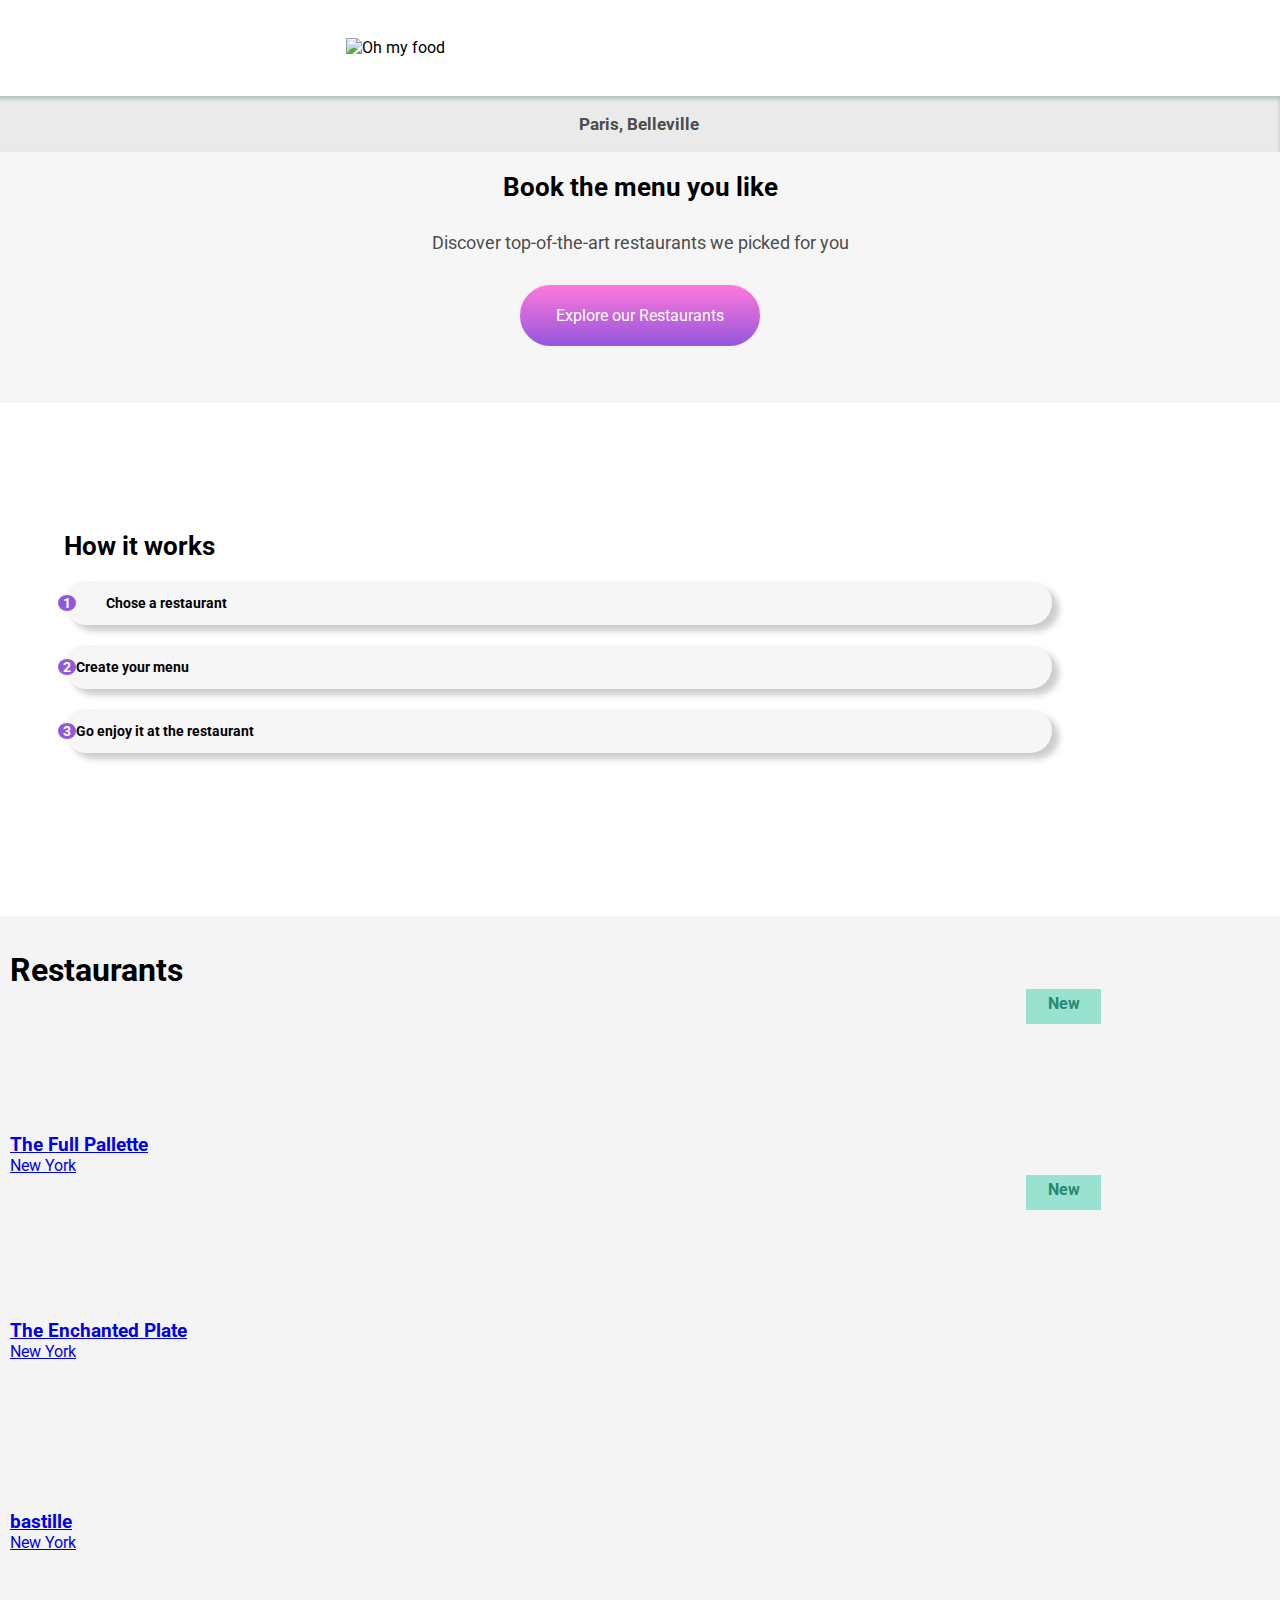
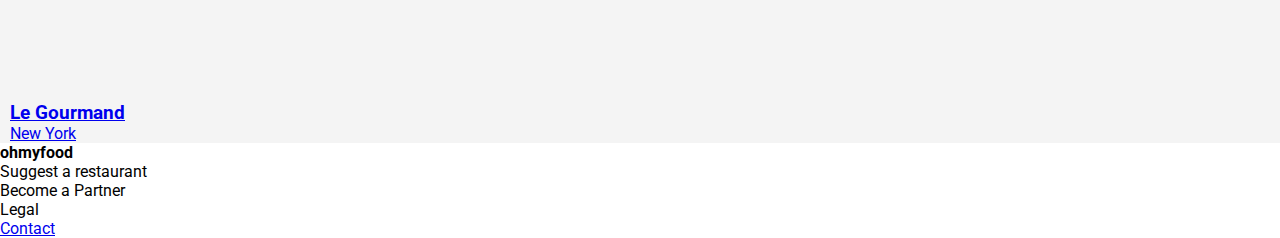
==== index.html @ ee058f92 "new" ====
<!DOCTYPE html>
<html lang="en">
<head>
  <title>Oh my food</title>
  <meta charset="utf-8">
  <meta name="viewport" content="width=device-width, initial-scale=1.0">
  <script src="https://kit.fontawesome.com/85ff472e82.js" crossorigin="anonymous"></script>
  <link href="css/normalize.css" rel="stylesheet" type="text/css">
  <link href="scss/style.css" rel="stylesheet" type="text/css">
</head>
<body>
  <header>
      <div class="logo"><img src="images/logo/ohmyfood.png" width="65%" alt="Oh my food"> </div>
      <div class="location"> <i class="fas fa-map-marker-alt"></i>Paris, Belleville</div>
      <section class="info">
      <div class="header__title"> <h1>Book the menu you like</h1></div>
        <div class="header__subtitle"> <p>Discover top-of-the-art restaurants we picked for you</p> </div>      
        <a class="homepage__btn" href="#">
          <span class="explore">
              Explore our Restaurants
          </span>
      </a>
    </section>  
  </header>
  
    <aside class="steps">
      <div class="steps__title">
        <h1>How it works</h1>
      </div>
      <div class="step">
        <div class="step-number"> 1</div>
        <div class="step-icon"> <i class="fas fa-mobile-alt"></i> </div>
        <div class="step-text"> Chose a restaurant </div>
      </div>
      <div class="step">
        <div class="step-number"> 2</div>
        <div class="step-icon"><i class="fas fa-ellipsis-v"></i> <i class="fas fa-bars"></i> </div>
        <div class="step-text">Create your menu </div>
      </div>
      <div class="step">
        <div class="step-number"> 3</div>
        <div class="step-icon"> <i class="fas fa-store"></i> </div>
        <div class="step-text">Go enjoy it at the restaurant </div>
      </div>      
    </aside>
  
  <main class="restaurants">
    <div class="restaurants-title"> 
      <h1>Restaurants</h1>
    </div>
    <section class="reataurant">
      <div class="new">New</div>
      <a href="#">
      <div class="restaurant-picture full-pallette-picture"> </div> 
      <div class="restaurant-name"> 
        <div class="restaurant-text"> 
          <h3>The Full Pallette</h3>
          <p>New York</p>
        </div>
      </div>
      </a>
        <div class="restaurant-heart"> <i class="far fa-heart"></i> </div>
      </div>
    </section>
    <section class="reataurant">
      <div class="new">New</div>
      <a href="#">
      <div class="restaurant-picture"> </div> 
      <div class="restaurant-name"> 
        <div class="restaurant-text"> 
          <h3>The Enchanted Plate</h3>
          <p>New York</p>
        </div>  
      </div>  
      </a>
        <div class="restaurant-heart"> <i class="far fa-heart"></i> </div>
      </div>
    </section>
    <section class="reataurant">
      <a href="#">
      <div class="restaurant-picture"> </div> 
      <div class="restaurant-name"> 
        <div class="restaurant-text"> 
          <h3>bastille</h3>
          <p>New York</p>
        </div>  
      </div>  
      </a>
        <div class="restaurant-heart"> <i class="far fa-heart"></i> </div>
      </div>
    </section>
    <section class="reataurant">
      <a href="#">
      <div class="restaurant-picture"> </div> 
      <div class="restaurant-name"> 
        <div class="restaurant-text"> 
          <h3>Le Gourmand</h3>
          <p>New York</p>
        </div>  
      </div>  
      </a>
        <div class="restaurant-heart"> <i class="far fa-heart"></i> </div>
      </div>
    </section>   
  </main>
  <footer>
    <h4>ohmyfood</h4>
    <ul>
      <li>
          <i class="fas fa-utensils"></i> Suggest a restaurant
      </li>
      <li>
          <i class="fas fa-hands-helping"></i> Become a Partner
      </li>
      <li>
          Legal
      </li>
      <li>
          <a href="#">Contact</a>
      </li>
  </ul>

  </footer>    
</body>
</html>
---- scss/style.css ----
@import url("https://fonts.googleapis.com/css2?family=Shrikhand&display=swap");
@import url("https://fonts.googleapis.com/css2?family=Roboto:wght@400;700&family=Shrikhand&display=swap");
* {
  margin: 0;
  padding: 0;
  font-family: Roboto;
}

.logo {
  padding-left: 27%;
  margin: 3% 0;
}

.location {
  background-color: #eaeaea;
  -webkit-box-shadow: inset 0 3px 4px #B2BEB5;
          box-shadow: inset 0 3px 4px #B2BEB5;
  color: #4c4c4c;
  margin-left: -20px;
  padding: 18px;
  font-weight: bold;
  font-size: 17px;
  text-align: center;
}

.location .fas {
  margin-right: 17px;
}

.info {
  background-color: #f6f6f6;
  display: -webkit-box;
  display: -ms-flexbox;
  display: flex;
  -ms-flex-wrap: wrap;
      flex-wrap: wrap;
  -webkit-box-pack: center;
      -ms-flex-pack: center;
          justify-content: center;
}

.info .header__title {
  text-align: center;
  min-width: 100%;
  font-size: 13px;
  padding: 20px;
}

.info .header__subtitle {
  margin-top: 10px;
  text-align: center;
  min-width: 100%;
  color: #4c4c4c;
  font-family: Roboto;
  font-size: 18px;
}

.info .header__subtitle p {
  max-width: 85%;
  margin-left: 7.5%;
}

.info .homepage__btn {
  margin: 30px 0 55px 0;
  width: 55%;
  max-width: 200px;
  color: #fff;
  background: -webkit-gradient(linear, left top, left bottom, from(#FF79DA), to(#9356DC));
  background: linear-gradient(to bottom, #FF79DA, #9356DC);
  border-radius: 50px;
  border: 2px solid #f2f2f2;
  text-decoration: none;
  text-align: center;
  padding: 21px 20px;
}

.info .homepage__btn:hover {
  background: #fface8;
}

.steps {
  width: 100%;
  padding: 10% 5%;
}

.steps .steps__title {
  min-width: 100%;
  font-size: 13px;
}

.steps .step {
  margin-top: 20px;
  background-color: #f6f6f6;
  border-radius: 25px;
  -webkit-box-shadow: 7px 6px 6px #ccc;
          box-shadow: 7px 6px 6px #ccc;
  padding: 1em 1em 1em 1em;
  width: 75%;
  font-family: "Roboto";
  font-size: 14px;
  font-weight: bold;
  display: -webkit-box;
  display: -ms-flexbox;
  display: flex;
}

.steps .step .step-number {
  text-align: center;
  background-color: #9356dc;
  border-radius: 50%;
  padding: 0 5px 8px 5px;
  color: white;
  width: 8px;
  height: 8px;
  margin-left: -20px;
}

.steps .step .fa-mobile-alt {
  padding: 15px;
  color: #3c3c3c;
}

.restaurants {
  margin-top: 35px;
  background-color: #f4f4f4;
  padding-top: 35px;
  padding-left: 10px;
  font-family: "Roboto";
}

.restaurants .restaurant-picture {
  width: 100%;
  height: 150px;
}

.restaurants .new {
  position: relative;
  text-align: center;
  z-index: 9000;
  margin-bottom: -40px;
  left: 80%;
  width: 75px;
  height: 30px;
  background-color: #99e2d0;
  font-family: "Roboto";
  color: #278870;
  font-weight: bold;
  padding-top: 5px;
}

.restaurants .under-pic {
  border: 1px solid blue;
  display: -webkit-box;
  display: -ms-flexbox;
  display: flex;
}

.restaurants .full-pallette-picture {
  background-image: url(../images/restaurants/jay-wennington-N_Y88TWmGwA-unsplash.jpg);
}

.restaurant {
  border: 1px solid black;
  width: 100%;
  -ms-flex-line-pack: center;
      align-content: center;
  border-top-left-radius: 15px;
  border-top-right-radius: 15px;
}
/*# sourceMappingURL=style.css.map */
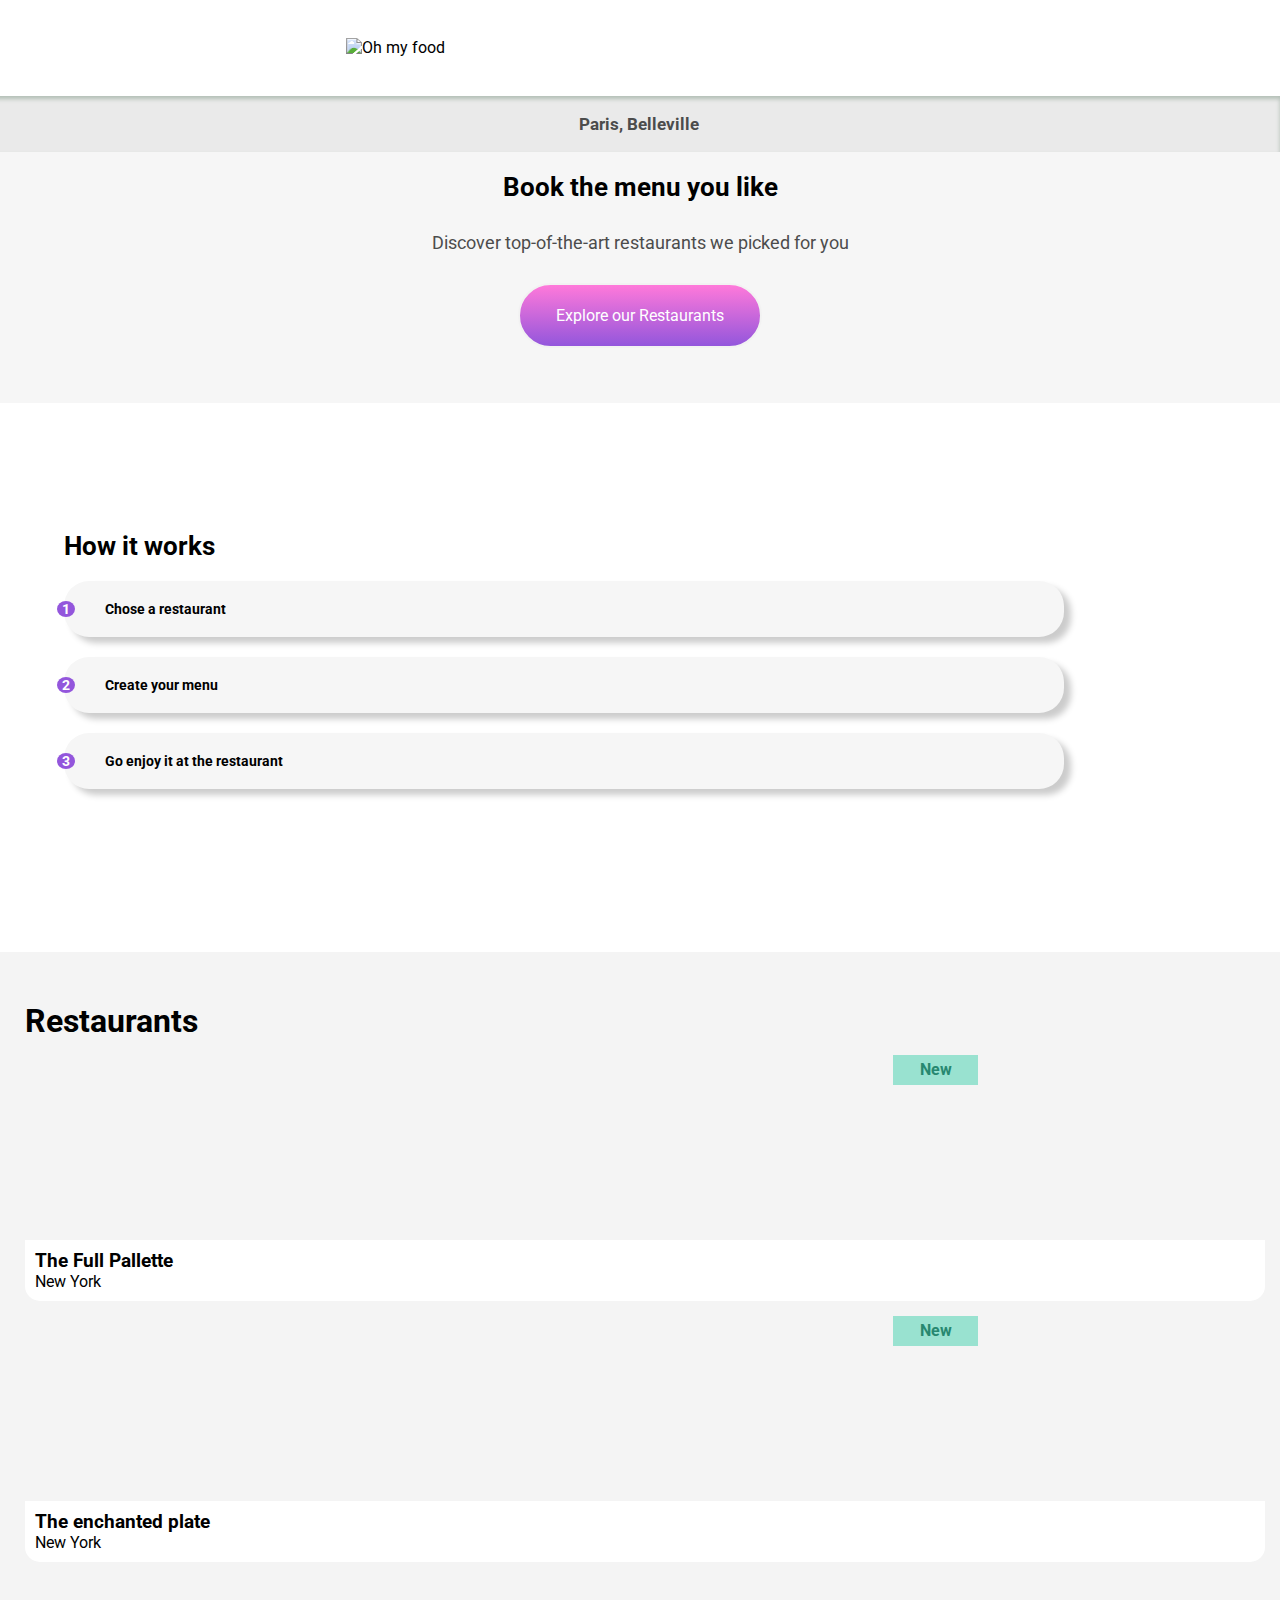
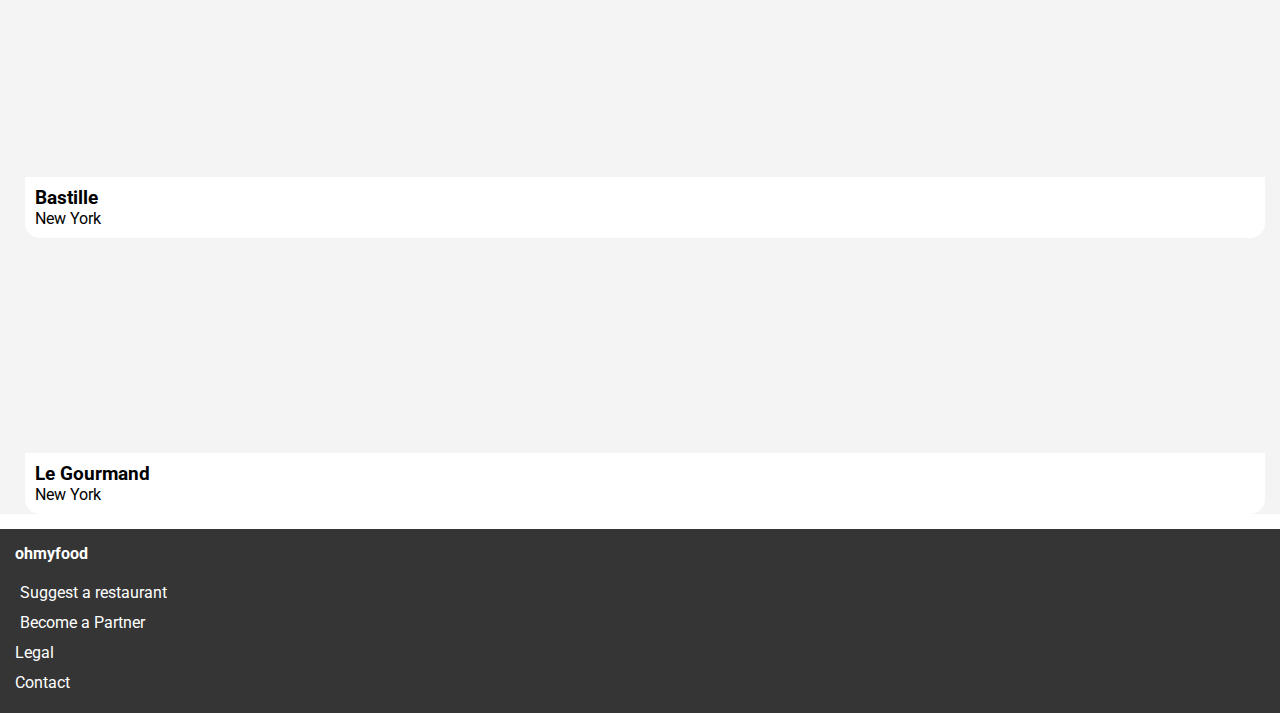
==== commit 32043501: "full palette files" ====
--- a/index.html
+++ b/index.html
@@ -10,7 +10,8 @@
 </head>
 <body>
   <header>
-      <div class="logo"><img src="images/logo/ohmyfood.png" width="65%" alt="Oh my food"> </div>
+      <div class=" logo--home"><img src="images/logo/ohmyfood.png" width="65%" alt="Oh my food"> </div>
+    </header>    
       <div class="location"> <i class="fas fa-map-marker-alt"></i>Paris, Belleville</div>
       <section class="info">
       <div class="header__title"> <h1>Book the menu you like</h1></div>
@@ -21,7 +22,7 @@
           </span>
       </a>
     </section>  
-  </header>
+  
   
     <aside class="steps">
       <div class="steps__title">
@@ -34,7 +35,7 @@
       </div>
       <div class="step">
         <div class="step-number"> 2</div>
-        <div class="step-icon"><i class="fas fa-ellipsis-v"></i> <i class="fas fa-bars"></i> </div>
+        <div class="step-icon"><i class="fas fa-list-ul"></i>  </div>
         <div class="step-text">Create your menu </div>
       </div>
       <div class="step">
@@ -48,56 +49,60 @@
     <div class="restaurants-title"> 
       <h1>Restaurants</h1>
     </div>
-    <section class="reataurant">
+    <section class="restaurant"> 
       <div class="new">New</div>
       <a href="#">
-      <div class="restaurant-picture full-pallette-picture"> </div> 
-      <div class="restaurant-name"> 
-        <div class="restaurant-text"> 
-          <h3>The Full Pallette</h3>
-          <p>New York</p>
-        </div>
+      <div class="restaurant-picture full-pallette"> </div> 
+      <div class="under-pic">
+        <div class="restaurant-name"> 
+          <div class="restaurant-text"> 
+            <h3>The Full Pallette</h3>
+            <p>New York</p>
+          </div>
       </div>
       </a>
         <div class="restaurant-heart"> <i class="far fa-heart"></i> </div>
       </div>
     </section>
-    <section class="reataurant">
+    <section class="restaurant">
       <div class="new">New</div>
       <a href="#">
-      <div class="restaurant-picture"> </div> 
-      <div class="restaurant-name"> 
-        <div class="restaurant-text"> 
-          <h3>The Enchanted Plate</h3>
-          <p>New York</p>
-        </div>  
-      </div>  
+      <div class="restaurant-picture enchanted-plate"> </div> 
+      <div class="under-pic">
+        <div class="restaurant-name"> 
+          <div class="restaurant-text"> 
+            <h3>The enchanted plate</h3>
+            <p>New York</p>
+          </div>
+      </div>
       </a>
         <div class="restaurant-heart"> <i class="far fa-heart"></i> </div>
       </div>
     </section>
-    <section class="reataurant">
+    <section class="restaurant">
       <a href="#">
-      <div class="restaurant-picture"> </div> 
-      <div class="restaurant-name"> 
-        <div class="restaurant-text"> 
-          <h3>bastille</h3>
-          <p>New York</p>
-        </div>  
-      </div>  
+      <div class="restaurant-picture bastille"> </div> 
+      <div class="under-pic">
+        <div class="restaurant-name"> 
+          <div class="restaurant-text"> 
+            <h3>Bastille</h3>
+            <p>New York</p>
+          </div>
+      </div>
       </a>
         <div class="restaurant-heart"> <i class="far fa-heart"></i> </div>
       </div>
     </section>
-    <section class="reataurant">
+    <section class="restaurant">
       <a href="#">
-      <div class="restaurant-picture"> </div> 
-      <div class="restaurant-name"> 
-        <div class="restaurant-text"> 
-          <h3>Le Gourmand</h3>
-          <p>New York</p>
-        </div>  
-      </div>  
+      <div class="restaurant-picture gourmand"> </div> 
+      <div class="under-pic">
+        <div class="restaurant-name"> 
+          <div class="restaurant-text"> 
+            <h3>Le Gourmand</h3>
+            <p>New York</p>
+          </div>
+      </div>
       </a>
         <div class="restaurant-heart"> <i class="far fa-heart"></i> </div>
       </div>
@@ -107,19 +112,19 @@
     <h4>ohmyfood</h4>
     <ul>
       <li>
-          <i class="fas fa-utensils"></i> Suggest a restaurant
+        <a href="#"><i class="fas fa-utensils"></i> Suggest a restaurant</a>
       </li>
       <li>
-          <i class="fas fa-hands-helping"></i> Become a Partner
+        <a href="#"><i class="fas fa-hands-helping"></i> Become a Partner</a>
       </li>
       <li>
-          Legal
+        <a href="#">Legal</a>
       </li>
       <li>
           <a href="#">Contact</a>
       </li>
   </ul>
 
-  </footer>    
+  </footer>
 </body>
 </html>
--- a/scss/style.css
+++ b/scss/style.css
@@ -6,9 +6,14 @@
   font-family: Roboto;
 }
 
-.logo {
+a {
+  text-decoration: none;
+}
+
+.logo--home {
+  margin: 3% 0;
+  display: block;
   padding-left: 27%;
-  margin: 3% 0;
 }
 
 .location {
@@ -94,7 +99,7 @@
   border-radius: 25px;
   -webkit-box-shadow: 7px 6px 6px #ccc;
           box-shadow: 7px 6px 6px #ccc;
-  padding: 1em 1em 1em 1em;
+  padding: 20px;
   width: 75%;
   font-family: "Roboto";
   font-size: 14px;
@@ -112,11 +117,11 @@
   color: white;
   width: 8px;
   height: 8px;
-  margin-left: -20px;
-}
-
-.steps .step .fa-mobile-alt {
-  padding: 15px;
+  margin-left: -27px;
+}
+
+.steps .step .fas {
+  margin: 0 15px;
   color: #3c3c3c;
 }
 
@@ -128,19 +133,18 @@
   font-family: "Roboto";
 }
 
-.restaurants .restaurant-picture {
-  width: 100%;
-  height: 150px;
+.restaurants-title {
+  margin: 15px;
 }
 
 .restaurants .new {
   position: relative;
   text-align: center;
-  z-index: 9000;
-  margin-bottom: -40px;
-  left: 80%;
-  width: 75px;
-  height: 30px;
+  z-index: 1;
+  margin-bottom: -45px;
+  left: 70%;
+  width: 85px;
+  height: 25px;
   background-color: #99e2d0;
   font-family: "Roboto";
   color: #278870;
@@ -148,23 +152,73 @@
   padding-top: 5px;
 }
 
-.restaurants .under-pic {
-  border: 1px solid blue;
+.restaurant {
+  margin: 15px;
+}
+
+.restaurant .restaurant-picture {
+  border-radius: 15px 15px 0 0;
+  width: 100%;
+  height: 200px;
+}
+
+.restaurant .under-pic {
+  border-radius: 0 0 15px 15px;
+  background-color: white;
   display: -webkit-box;
   display: -ms-flexbox;
   display: flex;
-}
-
-.restaurants .full-pallette-picture {
+  -webkit-box-pack: justify;
+      -ms-flex-pack: justify;
+          justify-content: space-between;
+}
+
+.restaurant .restaurant-text {
+  min-width: 80%;
+  padding: 10px;
+  color: black;
+}
+
+.restaurant .restaurant-heart {
+  padding: 20px;
+}
+
+.restaurant .full-pallette {
   background-image: url(../images/restaurants/jay-wennington-N_Y88TWmGwA-unsplash.jpg);
 }
 
-.restaurant {
-  border: 1px solid black;
-  width: 100%;
-  -ms-flex-line-pack: center;
-      align-content: center;
-  border-top-left-radius: 15px;
-  border-top-right-radius: 15px;
+.restaurant .enchanted-plate {
+  background-image: url(../images/restaurants/stil-u2Lp8tXIcjw-unsplash.jpg);
+}
+
+.restaurant .bastille {
+  background-image: url(../images/restaurants/toa-heftiba-DQKerTsQwi0-unsplash.jpg);
+}
+
+.restaurant .gourmand {
+  background-image: url(../images/restaurants/louis-hansel-shotsoflouis-qNBGVyOCY8Q-unsplash.jpg);
+}
+
+footer {
+  background-color: #353535;
+  min-height: 120px;
+  padding: 15px;
+  color: #fff;
+}
+
+footer ul {
+  list-style: none;
+  text-decoration: none;
+  margin-top: 15px;
+  font-family: "Roboto";
+  line-height: 30px;
+}
+
+footer a {
+  color: white;
+}
+
+footer .fas {
+  margin-right: 5px;
 }
 /*# sourceMappingURL=style.css.map */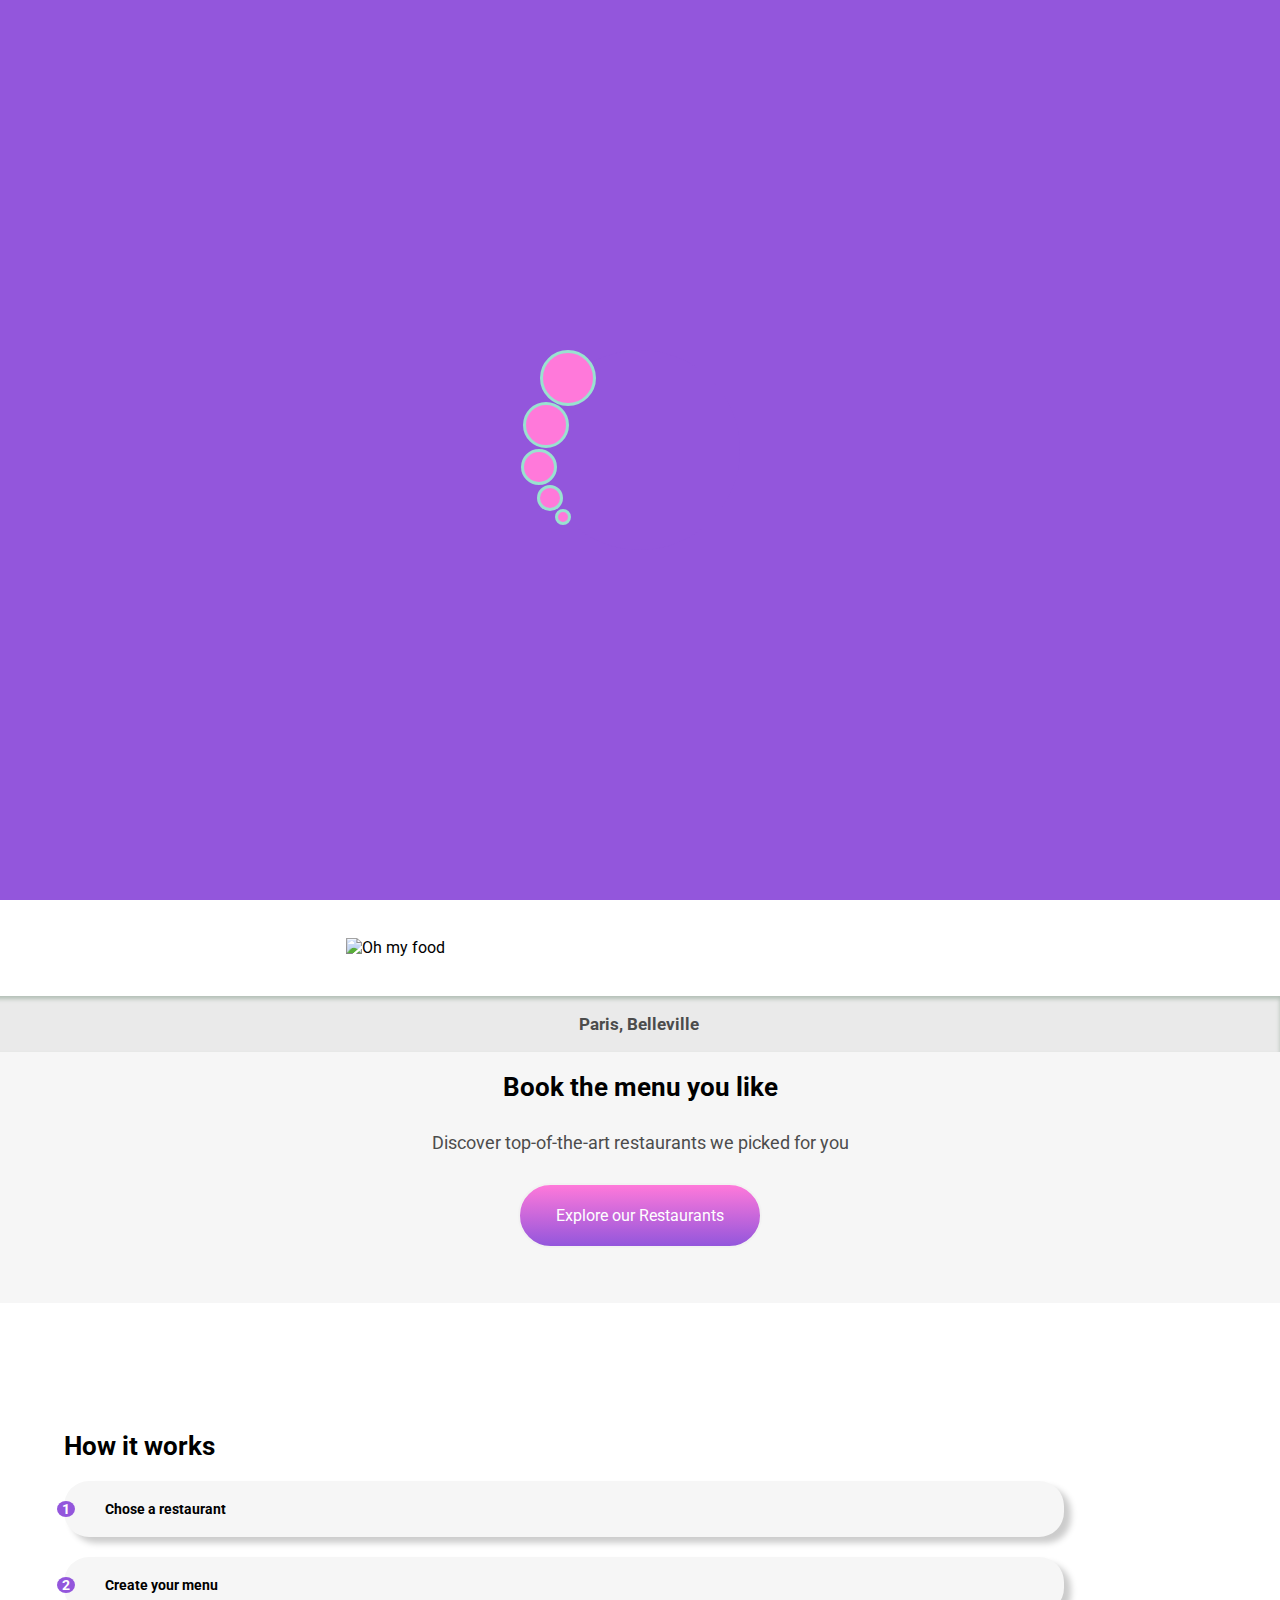
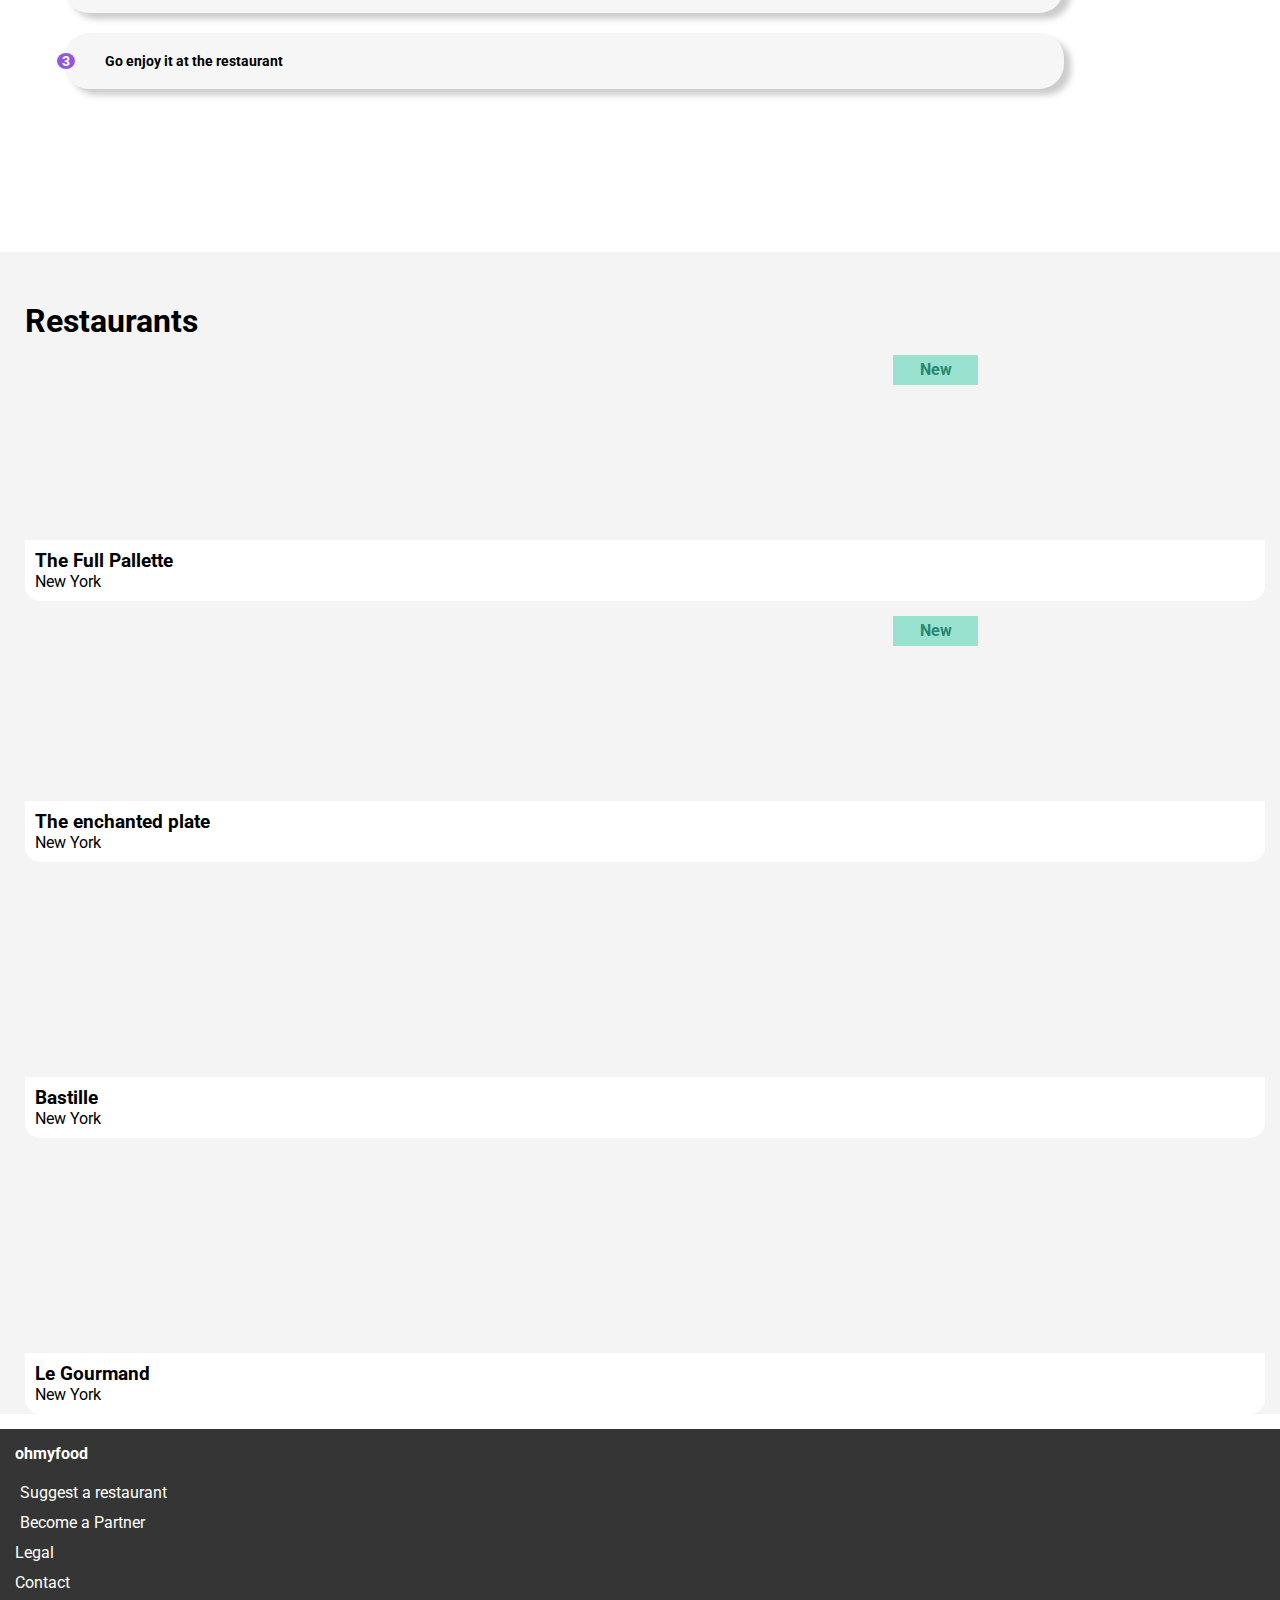
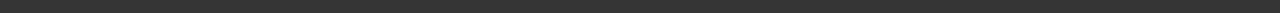
==== commit 4e13c65f: "page loader" ====
--- a/index.html
+++ b/index.html
@@ -6,8 +6,25 @@
   <meta name="viewport" content="width=device-width, initial-scale=1.0">
   <script src="https://kit.fontawesome.com/85ff472e82.js" crossorigin="anonymous"></script>
   <link href="css/normalize.css" rel="stylesheet" type="text/css">
-  <link href="scss/style.css" rel="stylesheet" type="text/css">
+  <link href="css/style.css" rel="stylesheet" type="text/css">
 </head>
+<div class="loader-container">
+  <div class="loader1">
+    <div class="loader2">
+      <div class="loader3">
+        <div class="loader4">
+          <div class="loader5">
+            <div class="loader6">
+              
+            </div>
+          </div>
+        </div>
+      </div>
+    </div>
+  </div>
+
+
+</div>
 <body>
   <header>
       <div class=" logo--home"><img src="images/logo/ohmyfood.png" width="65%" alt="Oh my food"> </div>
@@ -51,7 +68,7 @@
     </div>
     <section class="restaurant"> 
       <div class="new">New</div>
-      <a href="#">
+      <a href="full-palette.html">
       <div class="restaurant-picture full-pallette"> </div> 
       <div class="under-pic">
         <div class="restaurant-name"> 
@@ -61,12 +78,15 @@
           </div>
       </div>
       </a>
-        <div class="restaurant-heart"> <i class="far fa-heart"></i> </div>
+        <div class="restaurant-heart"> 
+          <i class="far fa-heart heart-o"></i> 
+          <i class="fas fa-heart heart-f"></i> 
+        </div>
       </div>
     </section>
     <section class="restaurant">
       <div class="new">New</div>
-      <a href="#">
+      <a href="enchanted-plate.html">
       <div class="restaurant-picture enchanted-plate"> </div> 
       <div class="under-pic">
         <div class="restaurant-name"> 
@@ -76,11 +96,14 @@
           </div>
       </div>
       </a>
-        <div class="restaurant-heart"> <i class="far fa-heart"></i> </div>
+      <div class="restaurant-heart"> 
+        <i class="far fa-heart heart-o"></i> 
+          <i class="fas fa-heart heart-f"></i> 
+      </div>
       </div>
     </section>
     <section class="restaurant">
-      <a href="#">
+      <a href="bastille.html">
       <div class="restaurant-picture bastille"> </div> 
       <div class="under-pic">
         <div class="restaurant-name"> 
@@ -90,11 +113,14 @@
           </div>
       </div>
       </a>
-        <div class="restaurant-heart"> <i class="far fa-heart"></i> </div>
+      <div class="restaurant-heart"> 
+        <i class="far fa-heart heart-o"></i> 
+          <i class="fas fa-heart heart-f"></i> 
+      </div>
       </div>
     </section>
     <section class="restaurant">
-      <a href="#">
+      <a href="gourmand.html">
       <div class="restaurant-picture gourmand"> </div> 
       <div class="under-pic">
         <div class="restaurant-name"> 
@@ -104,7 +130,10 @@
           </div>
       </div>
       </a>
-        <div class="restaurant-heart"> <i class="far fa-heart"></i> </div>
+      <div class="restaurant-heart"> 
+        <i class="far fa-heart heart-o"></i> 
+        <i class="fas fa-heart heart-f"></i> 
+      </div>
       </div>
     </section>   
   </main>
--- a/css/style.css
+++ b/css/style.css
@@ -0,0 +1,381 @@
+@import url("https://fonts.googleapis.com/css2?family=Shrikhand&display=swap");
+@import url("https://fonts.googleapis.com/css2?family=Roboto:wght@400;700&family=Shrikhand&display=swap");
+footer {
+  background-color: #353535;
+  min-height: 120px;
+  padding: 15px;
+  color: #fff;
+}
+
+footer ul {
+  list-style: none;
+  text-decoration: none;
+  margin-top: 15px;
+  font-family: "Roboto";
+  line-height: 30px;
+}
+
+footer a {
+  color: white;
+}
+
+footer .fas {
+  margin-right: 5px;
+}
+
+@-webkit-keyframes fadein {
+  from {
+    opacity: 0;
+  }
+  to {
+    opacity: 1;
+  }
+}
+
+@keyframes fadein {
+  from {
+    opacity: 0;
+  }
+  to {
+    opacity: 1;
+  }
+}
+
+@-webkit-keyframes fade-out {
+  from {
+    opacity: 1;
+  }
+  to {
+    opacity: 0;
+  }
+}
+
+@keyframes fade-out {
+  from {
+    opacity: 1;
+  }
+  to {
+    opacity: 0;
+  }
+}
+
+@-webkit-keyframes rotate {
+  from {
+    -webkit-transform: rotate(0deg);
+            transform: rotate(0deg);
+  }
+  to {
+    -webkit-transform: rotate(360deg);
+            transform: rotate(360deg);
+  }
+}
+
+@keyframes rotate {
+  from {
+    -webkit-transform: rotate(0deg);
+            transform: rotate(0deg);
+  }
+  to {
+    -webkit-transform: rotate(360deg);
+            transform: rotate(360deg);
+  }
+}
+
+.loader-container {
+  background-color: #9356DC;
+  width: 100vw;
+  height: 100vh;
+  display: -webkit-box;
+  display: -ms-flexbox;
+  display: flex;
+  -ms-flex-pack: distribute;
+      justify-content: space-around;
+  -webkit-box-align: center;
+      -ms-flex-align: center;
+          align-items: center;
+}
+
+.loader-container .loader1 {
+  -webkit-animation: rotate 3000ms ease-in,+ fade-out 2000ms linear 1000ms;
+          animation: rotate 3000ms ease-in,+ fade-out 2000ms linear 1000ms;
+  background-color: #9356DC;
+  width: 200px;
+  height: 200px;
+  border-radius: 50%;
+}
+
+.loader-container .loader1 .loader2 {
+  border: 3px solid #99E2D0;
+  background-color: #FF79DA;
+  border-radius: 50%;
+  width: 50px;
+  height: 50px;
+}
+
+.loader-container .loader1 .loader3 {
+  border: 3px solid #99E2D0;
+  background-color: #FF79DA;
+  border-radius: 50%;
+  width: 40px;
+  height: 40px;
+  position: relative;
+  right: 20px;
+  top: 49px;
+}
+
+.loader-container .loader1 .loader4 {
+  border: 3px solid #99E2D0;
+  background-color: #FF79DA;
+  border-radius: 50%;
+  width: 30px;
+  height: 30px;
+  position: relative;
+  right: 5px;
+  top: 44px;
+}
+
+.loader-container .loader1 .loader5 {
+  border: 3px solid #99E2D0;
+  background-color: #FF79DA;
+  border-radius: 50%;
+  width: 20px;
+  height: 20px;
+  position: relative;
+  left: 13px;
+  top: 33px;
+}
+
+.loader-container .loader1 .loader6 {
+  border: 3px solid #99E2D0;
+  background-color: #FF79DA;
+  border-radius: 50%;
+  width: 10px;
+  height: 10px;
+  position: relative;
+  left: 15px;
+  top: 21px;
+}
+
+* {
+  margin: 0;
+  padding: 0;
+  font-family: Roboto;
+}
+
+a {
+  text-decoration: none;
+}
+
+.logo--home {
+  margin: 3% 0;
+  display: block;
+  padding-left: 27%;
+}
+
+.location {
+  background-color: #eaeaea;
+  -webkit-box-shadow: inset 0 3px 4px #B2BEB5;
+          box-shadow: inset 0 3px 4px #B2BEB5;
+  color: #4c4c4c;
+  margin-left: -20px;
+  padding: 18px;
+  font-weight: bold;
+  font-size: 17px;
+  text-align: center;
+}
+
+.location .fas {
+  margin-right: 17px;
+}
+
+.info {
+  background-color: #f6f6f6;
+  display: -webkit-box;
+  display: -ms-flexbox;
+  display: flex;
+  -ms-flex-wrap: wrap;
+      flex-wrap: wrap;
+  -webkit-box-pack: center;
+      -ms-flex-pack: center;
+          justify-content: center;
+}
+
+.info .header__title {
+  text-align: center;
+  min-width: 100%;
+  font-size: 13px;
+  padding: 20px;
+}
+
+.info .header__subtitle {
+  margin-top: 10px;
+  text-align: center;
+  min-width: 100%;
+  color: #4c4c4c;
+  font-family: Roboto;
+  font-size: 18px;
+}
+
+.info .header__subtitle p {
+  max-width: 85%;
+  margin-left: 7.5%;
+}
+
+.info .homepage__btn {
+  margin: 30px 0 55px 0;
+  width: 55%;
+  max-width: 200px;
+  color: #fff;
+  background: -webkit-gradient(linear, left top, left bottom, from(#FF79DA), to(#9356DC));
+  background: linear-gradient(to bottom, #FF79DA, #9356DC);
+  border-radius: 50px;
+  border: 2px solid #f2f2f2;
+  text-decoration: none;
+  text-align: center;
+  padding: 21px 20px;
+}
+
+.info .homepage__btn a {
+  color: white;
+}
+
+.info .homepage__btn:hover {
+  background: -webkit-gradient(linear, left top, left bottom, from(#fface8), to(#ae80e5));
+  background: linear-gradient(#fface8, #ae80e5);
+  -webkit-box-shadow: 0px 10px 10px 0px rgba(12, 12, 12, 0.1);
+  box-shadow: 0px 10px 10px 0px rgba(12, 12, 12, 0.1);
+}
+
+.steps {
+  width: 100%;
+  padding: 10% 5%;
+}
+
+.steps .steps__title {
+  min-width: 100%;
+  font-size: 13px;
+}
+
+.steps .step {
+  margin-top: 20px;
+  background-color: #f6f6f6;
+  border-radius: 25px;
+  -webkit-box-shadow: 7px 6px 6px #ccc;
+          box-shadow: 7px 6px 6px #ccc;
+  padding: 20px;
+  width: 75%;
+  font-family: "Roboto";
+  font-size: 14px;
+  font-weight: bold;
+  display: -webkit-box;
+  display: -ms-flexbox;
+  display: flex;
+}
+
+.steps .step .step-number {
+  text-align: center;
+  background-color: #9356dc;
+  border-radius: 50%;
+  padding: 0 5px 8px 5px;
+  color: white;
+  width: 8px;
+  height: 8px;
+  margin-left: -27px;
+}
+
+.steps .step .fas {
+  margin: 0 15px;
+  color: #3c3c3c;
+}
+
+.restaurants {
+  margin-top: 35px;
+  background-color: #f4f4f4;
+  padding-top: 35px;
+  padding-left: 10px;
+  font-family: "Roboto";
+}
+
+.restaurants-title {
+  margin: 15px;
+}
+
+.restaurants .new {
+  position: relative;
+  text-align: center;
+  z-index: 1;
+  margin-bottom: -45px;
+  left: 70%;
+  width: 85px;
+  height: 25px;
+  background-color: #99e2d0;
+  font-family: "Roboto";
+  color: #278870;
+  font-weight: bold;
+  padding-top: 5px;
+}
+
+.restaurant {
+  margin: 15px;
+}
+
+.restaurant .restaurant-picture {
+  border-radius: 15px 15px 0 0;
+  width: 100%;
+  height: 200px;
+  background-size: cover;
+}
+
+.restaurant .under-pic {
+  border-radius: 0 0 15px 15px;
+  background-color: white;
+  display: -webkit-box;
+  display: -ms-flexbox;
+  display: flex;
+  -webkit-box-pack: justify;
+      -ms-flex-pack: justify;
+          justify-content: space-between;
+}
+
+.restaurant .restaurant-text {
+  min-width: 80%;
+  padding: 10px;
+  color: black;
+}
+
+.restaurant .restaurant-heart {
+  margin: 20px;
+}
+
+.restaurant .restaurant-heart .heart-f {
+  color: #9356DC;
+  display: none;
+}
+
+.restaurant .restaurant-heart:hover .heart-f {
+  display: block;
+  -webkit-animation: fadein 3s;
+}
+
+.restaurant .restaurant-heart:hover .heart-o {
+  display: none;
+}
+
+.restaurant .full-pallette {
+  background-image: url(../images/restaurants/jay-wennington-N_Y88TWmGwA-unsplash.jpg);
+}
+
+.restaurant .enchanted-plate {
+  background-image: url(../images/restaurants/stil-u2Lp8tXIcjw-unsplash.jpg);
+}
+
+.restaurant .bastille {
+  background-image: url(../images/restaurants/toa-heftiba-DQKerTsQwi0-unsplash.jpg);
+}
+
+.restaurant .gourmand {
+  background-image: url(../images/restaurants/louis-hansel-shotsoflouis-qNBGVyOCY8Q-unsplash.jpg);
+}
+/*# sourceMappingURL=style.css.map */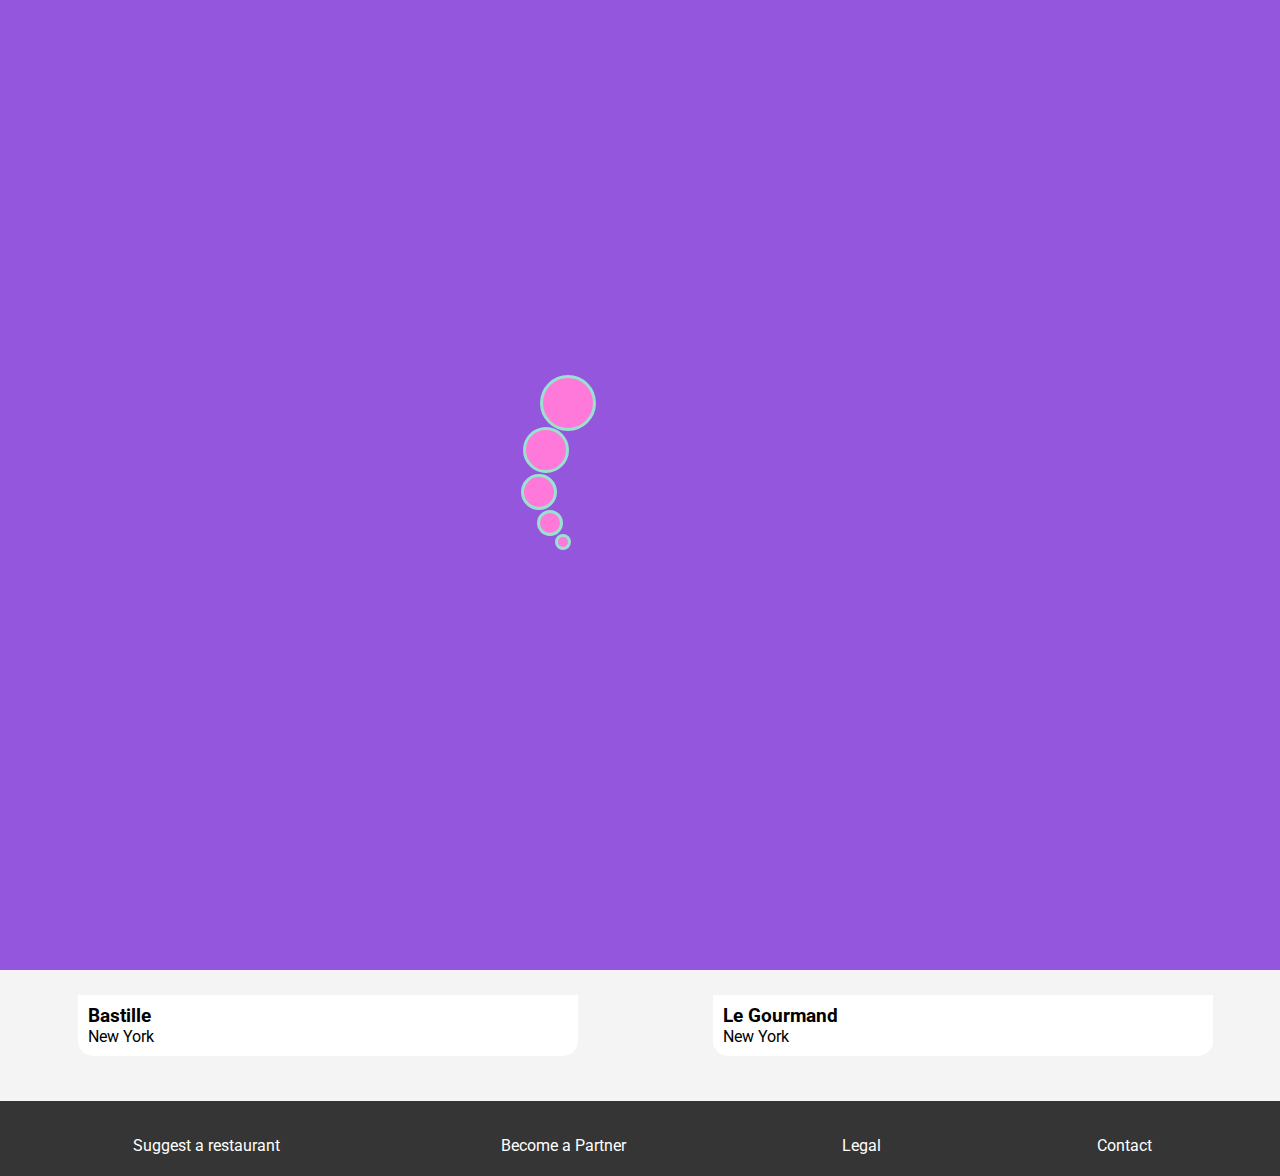
==== commit 0b81f95e: "code validated" ====
--- a/index.html
+++ b/index.html
@@ -1,5 +1,6 @@
 <!DOCTYPE html>
 <html lang="en">
+
 <head>
   <title>Oh my food</title>
   <meta charset="utf-8">
@@ -8,40 +9,40 @@
   <link href="css/normalize.css" rel="stylesheet" type="text/css">
   <link href="css/style.css" rel="stylesheet" type="text/css">
 </head>
-<div class="loader-container">
-  <div class="loader1">
-    <div class="loader2">
-      <div class="loader3">
-        <div class="loader4">
-          <div class="loader5">
-            <div class="loader6">
-              
+
+<body>
+  <div class="loader-container">
+    <div class="loader1">
+      <div class="loader2">
+        <div class="loader3">
+          <div class="loader4">
+            <div class="loader5">
+              <div class="loader6">
+
+              </div>
             </div>
           </div>
         </div>
       </div>
     </div>
   </div>
-
-
-</div>
-<body>
   <header>
-      <div class=" logo--home"><img src="images/logo/ohmyfood.png" width="65%" alt="Oh my food"> </div>
-    </header>    
-      <div class="location"> <i class="fas fa-map-marker-alt"></i>Paris, Belleville</div>
-      <section class="info">
-      <div class="header__title"> <h1>Book the menu you like</h1></div>
-        <div class="header__subtitle"> <p>Discover top-of-the-art restaurants we picked for you</p> </div>      
-        <a class="homepage__btn" href="#">
-          <span class="explore">
-              Explore our Restaurants
-          </span>
+    <div class=" logo--home"><img src="images/logo/ohmyfood.png" alt="Oh my food"> </div>
+    <div class="location"> <i class="fas fa-map-marker-alt"></i>Paris, Belleville</div>
+    <section class="info">
+      <div class="header__title">
+        <h1>Book the menu you like</h1>
+      </div>
+      <div class="header__subtitle">
+        <p>Discover top-of-the-art restaurants we picked for you</p>
+      </div>
+      <a class="homepage__btn" href="#">
+        <span class="explore">
+          Explore our Restaurants
+        </span>
       </a>
-    </section>  
-  
-  
-    <aside class="steps">
+    </section>
+    <section class="steps">
       <div class="steps__title">
         <h1>How it works</h1>
       </div>
@@ -52,90 +53,97 @@
       </div>
       <div class="step">
         <div class="step-number"> 2</div>
-        <div class="step-icon"><i class="fas fa-list-ul"></i>  </div>
+        <div class="step-icon"><i class="fas fa-list-ul"></i> </div>
         <div class="step-text">Create your menu </div>
       </div>
       <div class="step">
         <div class="step-number"> 3</div>
         <div class="step-icon"> <i class="fas fa-store"></i> </div>
         <div class="step-text">Go enjoy it at the restaurant </div>
-      </div>      
-    </aside>
-  
-  <main class="restaurants">
-    <div class="restaurants-title"> 
-      <h1>Restaurants</h1>
-    </div>
-    <section class="restaurant"> 
-      <div class="new">New</div>
-      <a href="full-palette.html">
-      <div class="restaurant-picture full-pallette"> </div> 
-      <div class="under-pic">
-        <div class="restaurant-name"> 
-          <div class="restaurant-text"> 
-            <h3>The Full Pallette</h3>
-            <p>New York</p>
-          </div>
-      </div>
-      </a>
-        <div class="restaurant-heart"> 
-          <i class="far fa-heart heart-o"></i> 
-          <i class="fas fa-heart heart-f"></i> 
-        </div>
       </div>
     </section>
-    <section class="restaurant">
-      <div class="new">New</div>
-      <a href="enchanted-plate.html">
-      <div class="restaurant-picture enchanted-plate"> </div> 
-      <div class="under-pic">
-        <div class="restaurant-name"> 
-          <div class="restaurant-text"> 
-            <h3>The enchanted plate</h3>
-            <p>New York</p>
+  </header>
+  <main>
+    <section class="restaurants">
+      <div class="restaurants-title">
+        <h2>Restaurants</h2>
+      </div>
+      <section class="restaurant">
+        <div class="new"><a href="full-palette.html">New</a></div>
+        <a href="full-palette.html">
+          <div class="restaurant-picture full-pallette"> </div>
+        </a>
+        <div class="under-pic">
+          <div class="restaurant-name">
+            <div class="restaurant-text">
+              <a href="full-palette.html">
+                <h3>The Full Pallette</h3>
+                <p>New York</p>
+              </a>
+            </div>
           </div>
-      </div>
-      </a>
-      <div class="restaurant-heart"> 
-        <i class="far fa-heart heart-o"></i> 
-          <i class="fas fa-heart heart-f"></i> 
-      </div>
-      </div>
+          <div class="restaurant-heart">
+            <i class="far fa-heart heart-o"></i>
+            <i class="fas fa-heart heart-f"></i>
+          </div>
+        </div>
+      </section>
+      <section class="restaurant">
+        <div class="new">New</div>
+        <a href="enchanted-plate.html">
+          <div class="restaurant-picture enchanted-plate"> </div>
+        </a>
+        <div class="under-pic">
+          <div class="restaurant-name">
+            <div class="restaurant-text">
+              <a href="enchanted-plate.html"></a>
+              <h3>The enchanted plate</h3>
+              <p>New York</p>
+            </div>
+          </div>
+          <div class="restaurant-heart">
+            <i class="far fa-heart heart-o"></i>
+            <i class="fas fa-heart heart-f"></i>
+          </div>
+        </div>
+      </section>
+      <section class="restaurant">
+        <a href="bastille.html">
+          <div class="restaurant-picture bastille"> </div>
+        </a>
+        <div class="under-pic">
+          <div class="restaurant-name">
+            <div class="restaurant-text">
+              <a href="bastille.html"></a>
+              <h3>Bastille</h3>
+              <p>New York</p>
+            </div>
+          </div>
+          <div class="restaurant-heart">
+            <i class="far fa-heart heart-o"></i>
+            <i class="fas fa-heart heart-f"></i>
+          </div>
+        </div>
+      </section>
+      <section class="restaurant">
+        <a href="gourmand.html">
+          <div class="restaurant-picture gourmand"> </div>
+        </a>
+        <div class="under-pic">
+          <div class="restaurant-name">
+            <div class="restaurant-text">
+              <a href="gourmand.html"></a>
+              <h3>Le Gourmand</h3>
+              <p>New York</p>
+            </div>
+          </div>
+          <div class="restaurant-heart">
+            <i class="far fa-heart heart-o"></i>
+            <i class="fas fa-heart heart-f"></i>
+          </div>
+        </div>
+      </section>
     </section>
-    <section class="restaurant">
-      <a href="bastille.html">
-      <div class="restaurant-picture bastille"> </div> 
-      <div class="under-pic">
-        <div class="restaurant-name"> 
-          <div class="restaurant-text"> 
-            <h3>Bastille</h3>
-            <p>New York</p>
-          </div>
-      </div>
-      </a>
-      <div class="restaurant-heart"> 
-        <i class="far fa-heart heart-o"></i> 
-          <i class="fas fa-heart heart-f"></i> 
-      </div>
-      </div>
-    </section>
-    <section class="restaurant">
-      <a href="gourmand.html">
-      <div class="restaurant-picture gourmand"> </div> 
-      <div class="under-pic">
-        <div class="restaurant-name"> 
-          <div class="restaurant-text"> 
-            <h3>Le Gourmand</h3>
-            <p>New York</p>
-          </div>
-      </div>
-      </a>
-      <div class="restaurant-heart"> 
-        <i class="far fa-heart heart-o"></i> 
-        <i class="fas fa-heart heart-f"></i> 
-      </div>
-      </div>
-    </section>   
   </main>
   <footer>
     <h4>ohmyfood</h4>
@@ -150,10 +158,9 @@
         <a href="#">Legal</a>
       </li>
       <li>
-          <a href="#">Contact</a>
+        <a href="mailto:info@company.com">Contact</a>
       </li>
-  </ul>
-
+    </ul>
   </footer>
 </body>
-</html>
+</html>--- a/css/style.css
+++ b/css/style.css
@@ -3,8 +3,14 @@
 footer {
   background-color: #353535;
   min-height: 120px;
-  padding: 15px;
+  padding: 15px 20px;
   color: #fff;
+}
+
+footer h4 {
+  font-family: Shrikhand;
+  font-weight: 200;
+  letter-spacing: 1px;
 }
 
 footer ul {
@@ -23,6 +29,26 @@
   margin-right: 5px;
 }
 
+@media all and (min-width: 768px) {
+  footer {
+    min-height: 40px;
+  }
+  footer h4 {
+    display: none;
+  }
+  footer ul {
+    display: -webkit-box;
+    display: -ms-flexbox;
+    display: flex;
+    -ms-flex-pack: distribute;
+        justify-content: space-around;
+    min-height: auto;
+  }
+  footer ul li:hover {
+    font-weight: bold;
+  }
+}
+
 @-webkit-keyframes fadein {
   from {
     opacity: 0;
@@ -43,18 +69,24 @@
 
 @-webkit-keyframes fade-out {
   from {
-    opacity: 1;
+    -webkit-transform: translateX(0%);
+            transform: translateX(0%);
   }
   to {
+    -webkit-transform: translateX(110%);
+            transform: translateX(110%);
     opacity: 0;
   }
 }
 
 @keyframes fade-out {
   from {
-    opacity: 1;
+    -webkit-transform: translateX(0%);
+            transform: translateX(0%);
   }
   to {
+    -webkit-transform: translateX(110%);
+            transform: translateX(110%);
     opacity: 0;
   }
 }
@@ -65,8 +97,8 @@
             transform: rotate(0deg);
   }
   to {
-    -webkit-transform: rotate(360deg);
-            transform: rotate(360deg);
+    -webkit-transform: rotate(450deg);
+            transform: rotate(450deg);
   }
 }
 
@@ -76,15 +108,16 @@
             transform: rotate(0deg);
   }
   to {
-    -webkit-transform: rotate(360deg);
-            transform: rotate(360deg);
+    -webkit-transform: rotate(450deg);
+            transform: rotate(450deg);
   }
 }
 
 .loader-container {
   background-color: #9356DC;
-  width: 100vw;
-  height: 100vh;
+  margin-top: -20px;
+  width: 100%;
+  height: 110%;
   display: -webkit-box;
   display: -ms-flexbox;
   display: flex;
@@ -93,14 +126,17 @@
   -webkit-box-align: center;
       -ms-flex-align: center;
           align-items: center;
+  position: fixed;
+  z-index: 2;
+  -webkit-animation: fade-out 450ms ease-in 2050ms;
+          animation: fade-out 450ms ease-in 2050ms;
+  -webkit-animation-fill-mode: forwards;
+          animation-fill-mode: forwards;
 }
 
 .loader-container .loader1 {
-  -webkit-animation: rotate 3000ms ease-in,- fade-out 2000ms linear 1000ms;
-          animation: rotate 3000ms ease-in,- fade-out 2000ms linear 1000ms;
-  background-color: #9356DC;
+  -webkit-animation: rotate 2500ms ease-in;
+          animation: rotate 2500ms ease-in;
   width: 200px;
   height: 200px;
   border-radius: 50%;
@@ -170,8 +206,16 @@
 
 .logo--home {
   margin: 3% 0;
-  display: block;
-  padding-left: 27%;
+  display: -webkit-box;
+  display: -ms-flexbox;
+  display: flex;
+  -ms-flex-pack: distribute;
+      justify-content: space-around;
+}
+
+.logo--home img {
+  width: 55%;
+  max-width: 350px;
 }
 
 .location {
@@ -204,7 +248,7 @@
 
 .info .header__title {
   text-align: center;
-  min-width: 100%;
+  min-width: 90%;
   font-size: 13px;
   padding: 20px;
 }
@@ -225,8 +269,8 @@
 
 .info .homepage__btn {
   margin: 30px 0 55px 0;
-  width: 55%;
-  max-width: 200px;
+  width: 60%;
+  max-width: 205px;
   color: #fff;
   background: -webkit-gradient(linear, left top, left bottom, from(#FF79DA), to(#9356DC));
   background: linear-gradient(to bottom, #FF79DA, #9356DC);
@@ -234,7 +278,7 @@
   border: 2px solid #f2f2f2;
   text-decoration: none;
   text-align: center;
-  padding: 21px 20px;
+  padding: 20px 20px;
 }
 
 .info .homepage__btn a {
@@ -249,13 +293,14 @@
 }
 
 .steps {
-  width: 100%;
+  width: 90%;
   padding: 10% 5%;
 }
 
 .steps .steps__title {
-  min-width: 100%;
-  font-size: 13px;
+  min-width: 80%;
+  font-size: 11px;
+  font-weight: 400;
 }
 
 .steps .step {
@@ -264,10 +309,11 @@
   border-radius: 25px;
   -webkit-box-shadow: 7px 6px 6px #ccc;
           box-shadow: 7px 6px 6px #ccc;
-  padding: 20px;
+  padding: 23px;
   width: 75%;
+  max-width: 300px;
   font-family: "Roboto";
-  font-size: 14px;
+  font-size: 15px;
   font-weight: bold;
   display: -webkit-box;
   display: -ms-flexbox;
@@ -278,11 +324,12 @@
   text-align: center;
   background-color: #9356dc;
   border-radius: 50%;
-  padding: 0 5px 8px 5px;
+  padding: 3px 5px 8px 5px;
   color: white;
   width: 8px;
   height: 8px;
   margin-left: -27px;
+  font-size: 12px;
 }
 
 .steps .step .fas {
@@ -290,11 +337,18 @@
   color: #3c3c3c;
 }
 
+.steps .step:nth-child(4) {
+  background-color: #f2eafb;
+}
+
+.steps .step:nth-child(4) .fas {
+  color: #9356DC;
+}
+
 .restaurants {
   margin-top: 35px;
   background-color: #f4f4f4;
-  padding-top: 35px;
-  padding-left: 10px;
+  padding: 30px 0 30px 10px;
   font-family: "Roboto";
 }
 
@@ -307,6 +361,7 @@
   text-align: center;
   z-index: 1;
   margin-bottom: -45px;
+  margin-top: 30px;
   left: 70%;
   width: 85px;
   height: 25px;
@@ -342,6 +397,9 @@
 .restaurant .restaurant-text {
   min-width: 80%;
   padding: 10px;
+}
+
+.restaurant .restaurant-text a {
   color: black;
 }
 
@@ -355,6 +413,7 @@
 }
 
 .restaurant .restaurant-heart:hover .heart-f {
+  cursor: pointer;
   display: block;
   -webkit-animation: fadein 3s;
 }
@@ -378,4 +437,128 @@
 .restaurant .gourmand {
   background-image: url(../images/restaurants/louis-hansel-shotsoflouis-qNBGVyOCY8Q-unsplash.jpg);
 }
+
+/* Tablet */
+@media all and (min-width: 768px) and (max-width: 991px) {
+  .logo--home {
+    margin: 8px 0;
+  }
+  .steps {
+    padding: 5%;
+    display: -webkit-box;
+    display: -ms-flexbox;
+    display: flex;
+    -webkit-box-orient: vertical;
+    -webkit-box-direction: normal;
+        -ms-flex-flow: column wrap;
+            flex-flow: column wrap;
+    -webkit-box-align: center;
+        -ms-flex-align: center;
+            align-items: center;
+  }
+  .steps .steps__title {
+    margin-right: 10%;
+    min-width: auto;
+  }
+  .steps .step {
+    margin-right: 9%;
+  }
+  .restaurants {
+    display: -webkit-box;
+    display: -ms-flexbox;
+    display: flex;
+    -ms-flex-wrap: wrap;
+        flex-wrap: wrap;
+    -ms-flex-pack: distribute;
+        justify-content: space-around;
+    padding-top: 10px;
+  }
+  .restaurants-title {
+    width: 90%;
+    margin: 15px;
+  }
+  .restaurants .restaurant {
+    width: 45%;
+    max-width: 500px;
+  }
+}
+
+@media all and (min-width: 992px) {
+  .logo--home {
+    margin: 10px 0;
+  }
+  header {
+    display: -webkit-box;
+    display: -ms-flexbox;
+    display: flex;
+    -ms-flex-wrap: wrap;
+        flex-wrap: wrap;
+    -webkit-box-pack: justify;
+        -ms-flex-pack: justify;
+            justify-content: space-between;
+  }
+  header .logo--home {
+    width: 100%;
+  }
+  header .location {
+    width: 100%;
+  }
+  header .info {
+    background-color: white;
+    width: 45%;
+  }
+  header .info .header__title {
+    padding-bottom: 5px;
+  }
+  header .info .header__subtitle {
+    margin-bottom: 10px;
+  }
+  header .info .homepage__btn {
+    padding-top: 33px;
+    height: 35px;
+    margin-bottom: 0;
+  }
+  .steps {
+    background-color: white;
+    width: 45%;
+    padding: 1% 5%;
+    display: -webkit-box;
+    display: -ms-flexbox;
+    display: flex;
+    -webkit-box-orient: vertical;
+    -webkit-box-direction: normal;
+        -ms-flex-flow: column wrap;
+            flex-flow: column wrap;
+    -webkit-box-align: center;
+        -ms-flex-align: center;
+            align-items: center;
+  }
+  .steps .steps__title {
+    margin-right: 10%;
+    min-width: auto;
+  }
+  .steps .step {
+    margin-right: 9%;
+  }
+  .restaurants {
+    margin-top: 0;
+    padding-top: 15px;
+    display: -webkit-box;
+    display: -ms-flexbox;
+    display: flex;
+    -ms-flex-wrap: wrap;
+        flex-wrap: wrap;
+    -ms-flex-pack: distribute;
+        justify-content: space-around;
+  }
+  .restaurants-title {
+    width: 90%;
+    margin: 15px;
+    padding-left: 25px;
+  }
+  .restaurants .restaurant {
+    width: 45%;
+    max-width: 500px;
+  }
+}
 /*# sourceMappingURL=style.css.map */